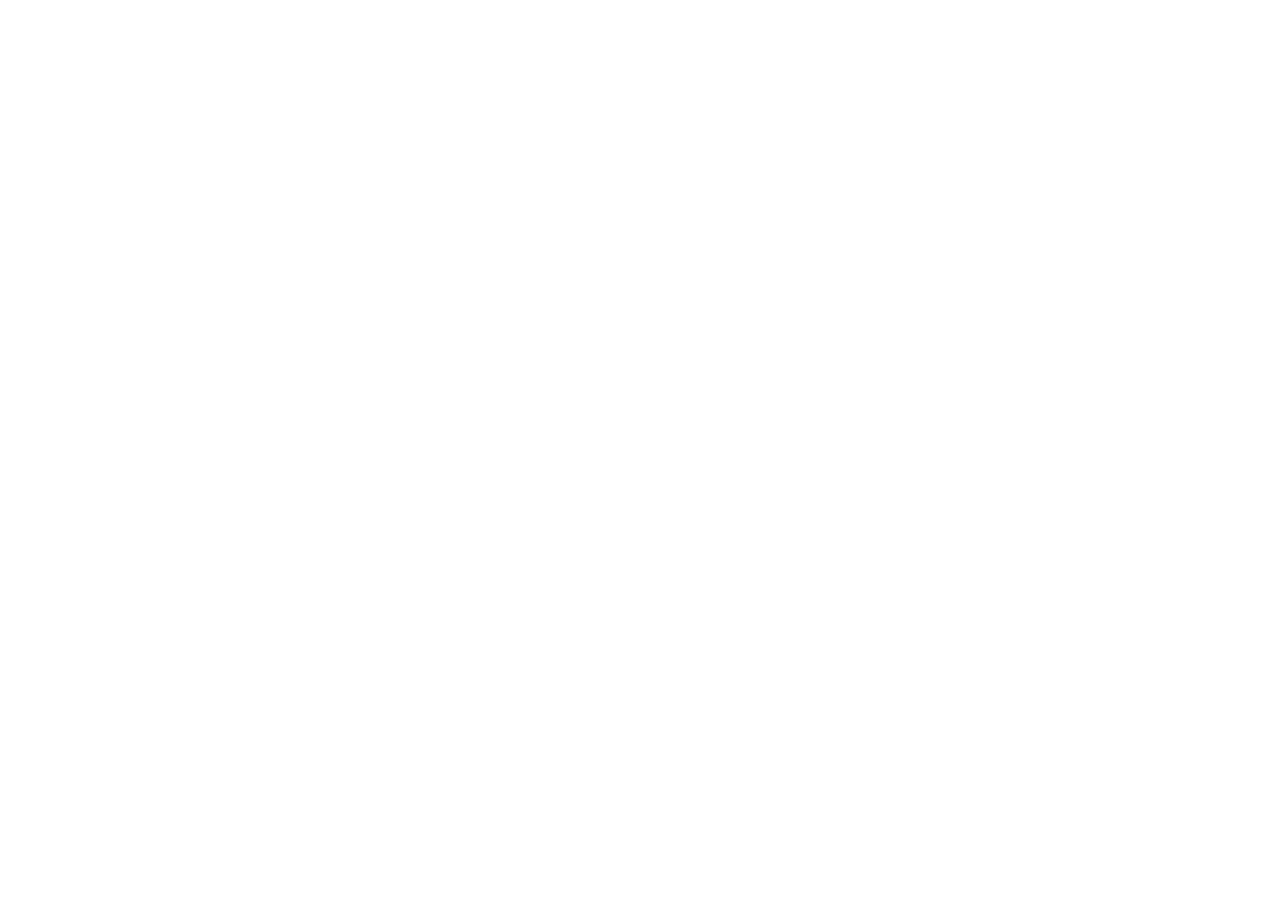
==== index.html @ 7980cffd "initial commit" ====
<!DOCTYPE HTML>
<html>
    <head>
        <title>My first Three.js app</title>
        <style>canvas { width: 100%; height: 100% }</style>
    </head>
    <body>
        <title>AGe.car</title>
        <meta charset="utf-8">
        <meta name="viewport" content="width=device-width, user-scalable=no, minimum-scale=1.0, maximum-scale=1.0">
        <script data-main="app.js" src="libs/require/require.js"></script>
        <div id='info'></div>
        <style type="text/css">
        #info {
            position: fixed;
            top: 50px;
            left: 50px;
            font-family: monospace;
            font-size: 12px;
            text-shadow: 0px 0px 2px #00f, 0px 0px 3px #00f, 0px 0px 5px #000, 0px 0px 5px #000, 0px 0px 5px #000;
            color: #fff;
        }
        .red {
            text-shadow: 0px 0px 2px #f00, 0px 0px 3px #f00, 0px 0px 5px #000, 0px 0px 5px #000, 0px 0px 5px #000 !important;
        }

        .green {
            text-shadow: 0px 0px 2px #0f0, 0px 0px 3px #0f0, 0px 0px 5px #000, 0px 0px 5px #000, 0px 0px 5px #000 !important;
        }
        .blue {
            text-shadow: 0px 0px 2px #09f, 0px 0px 3px #09f, 0px 0px 5px #000, 0px 0px 5px #000, 0px 0px 5px #000 !important;
        }
        </style>
    </body>
</html>
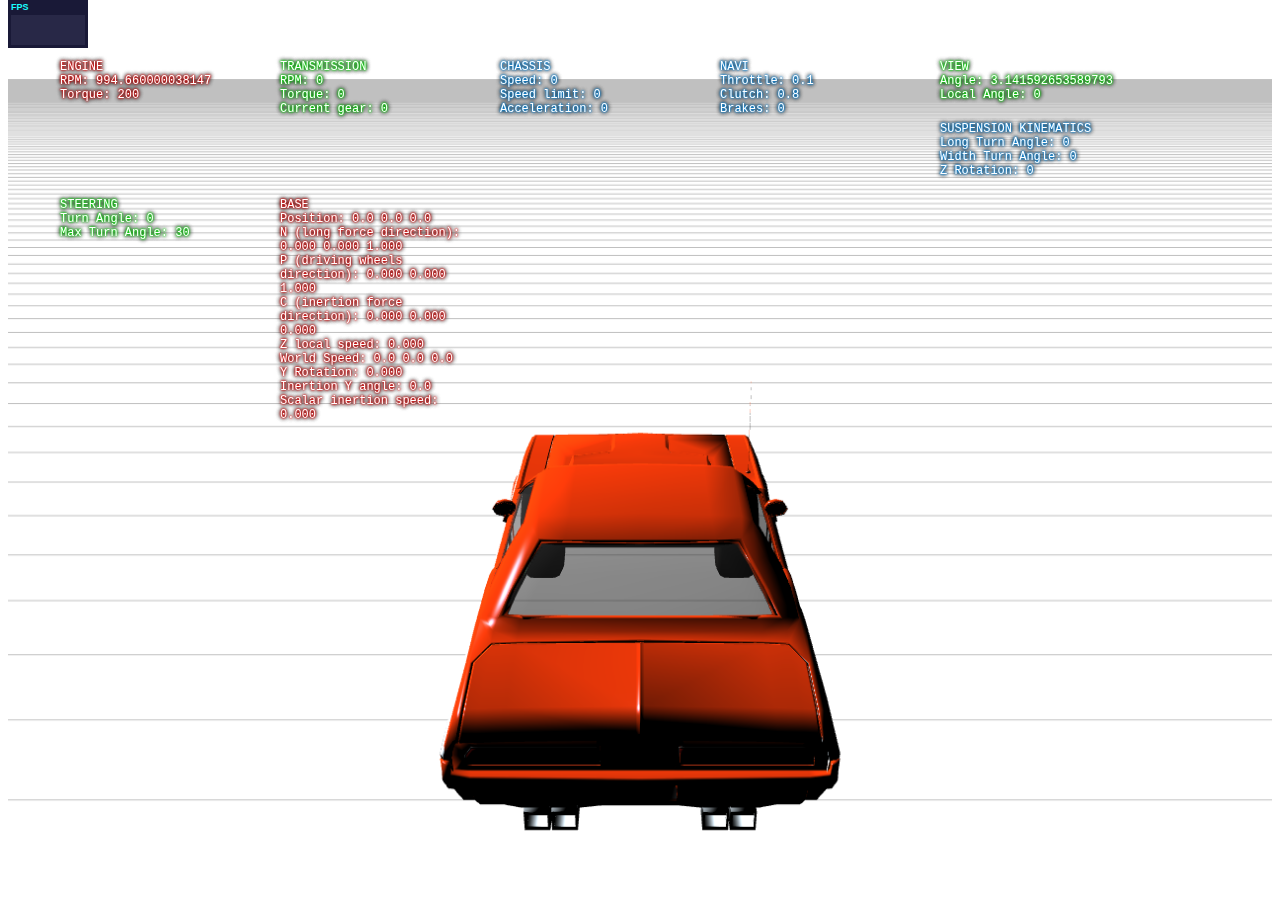
==== commit 8defc654: "redesign" ====
--- a/index.html
+++ b/index.html
@@ -1,35 +1,18 @@
 <!DOCTYPE HTML>
 <html>
     <head>
-        <title>My first Three.js app</title>
-        <style>canvas { width: 100%; height: 100% }</style>
+        <title>Overdrive</title>
+        
+        <meta charset="utf-8">
+        <meta name="viewport" content="width=device-width, user-scalable=no, minimum-scale=1.0, maximum-scale=1.0">
+        
+        <link rel="stylesheet" type="text/css" href="style/main.css" />
+
+        <script data-main="enter.js" src="libs/require/require.js"></script>
     </head>
     <body>
-        <title>AGe.car</title>
-        <meta charset="utf-8">
-        <meta name="viewport" content="width=device-width, user-scalable=no, minimum-scale=1.0, maximum-scale=1.0">
-        <script data-main="app.js" src="libs/require/require.js"></script>
+
         <div id='info'></div>
-        <style type="text/css">
-        #info {
-            position: fixed;
-            top: 50px;
-            left: 50px;
-            font-family: monospace;
-            font-size: 12px;
-            text-shadow: 0px 0px 2px #00f, 0px 0px 3px #00f, 0px 0px 5px #000, 0px 0px 5px #000, 0px 0px 5px #000;
-            color: #fff;
-        }
-        .red {
-            text-shadow: 0px 0px 2px #f00, 0px 0px 3px #f00, 0px 0px 5px #000, 0px 0px 5px #000, 0px 0px 5px #000 !important;
-        }
 
-        .green {
-            text-shadow: 0px 0px 2px #0f0, 0px 0px 3px #0f0, 0px 0px 5px #000, 0px 0px 5px #000, 0px 0px 5px #000 !important;
-        }
-        .blue {
-            text-shadow: 0px 0px 2px #09f, 0px 0px 3px #09f, 0px 0px 5px #000, 0px 0px 5px #000, 0px 0px 5px #000 !important;
-        }
-        </style>
     </body>
 </html>--- a/style/main.css
+++ b/style/main.css
@@ -0,0 +1,32 @@
+canvas { 
+    width: 100%; 
+    height: 100%;
+}
+
+#info {
+    position: fixed;
+    top: 50px;
+    left: 50px;
+    font-family: monospace;
+    font-size: 12px;
+    text-shadow: 0px 0px 2px #00f, 0px 0px 3px #00f, 0px 0px 5px #000, 0px 0px 5px #000, 0px 0px 5px #000;
+    color: #fff;
+}
+
+.info {
+    float: left; 
+    margin: 10px; 
+    width: 200px;
+}
+
+.red {
+    text-shadow: 0px 0px 2px #f00, 0px 0px 3px #f00, 0px 0px 5px #000, 0px 0px 5px #000, 0px 0px 5px #000 !important;
+}
+
+.green {
+    text-shadow: 0px 0px 2px #0f0, 0px 0px 3px #0f0, 0px 0px 5px #000, 0px 0px 5px #000, 0px 0px 5px #000 !important;
+}
+
+.blue {
+    text-shadow: 0px 0px 2px #09f, 0px 0px 3px #09f, 0px 0px 5px #000, 0px 0px 5px #000, 0px 0px 5px #000 !important;
+}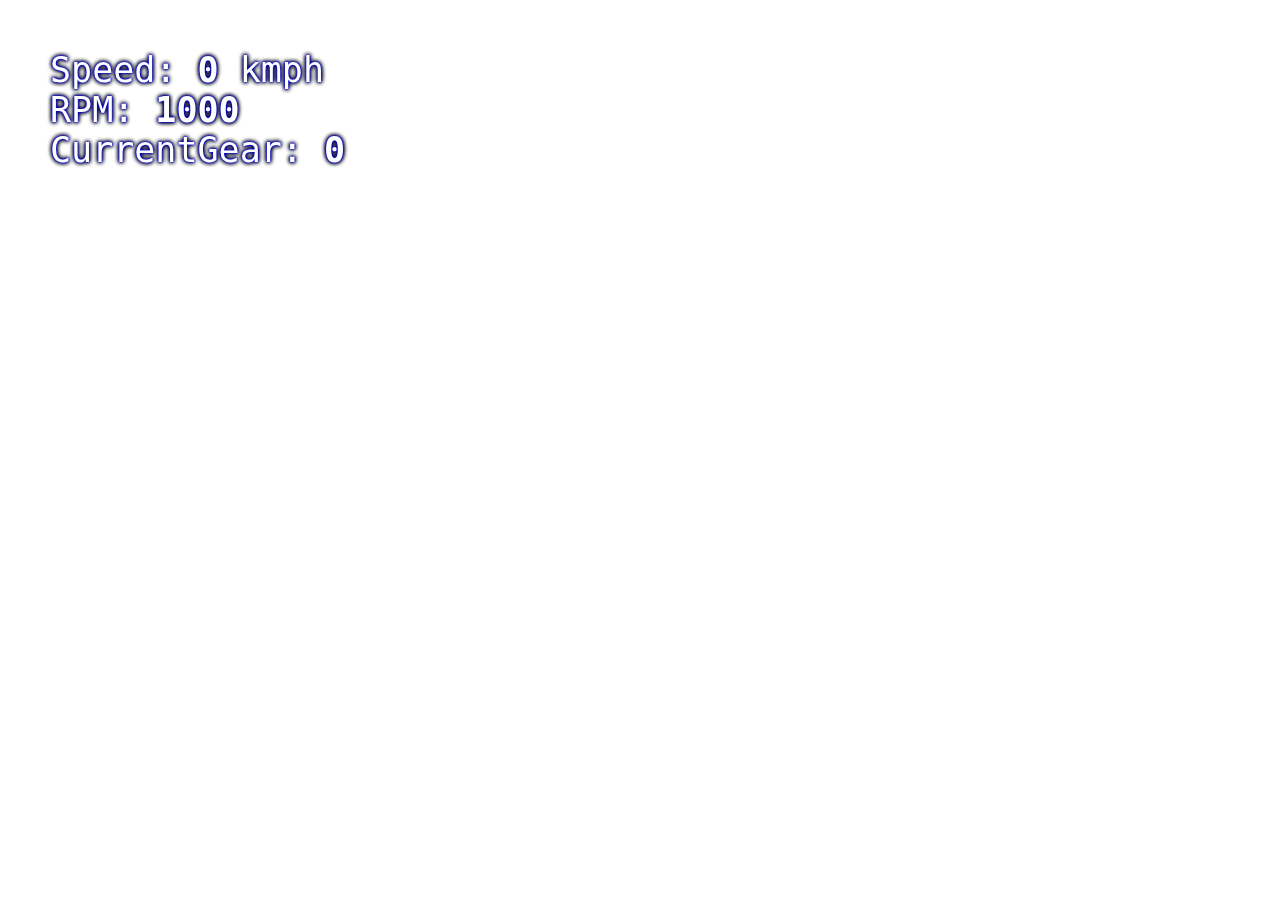
==== commit dad186af: "bubbles" ====
--- a/index.html
+++ b/index.html
@@ -12,7 +12,14 @@
     </head>
     <body>
 
-        <div id='info'></div>
+        <div id="canvas-box"></div>
+        <div id='info'>
+            Speed: <b id="speed">0</b> kmph
+            <br/>
+            RPM: <b id="rpm">1000</b>
+            <br/>
+            CurrentGear: <b id="gear">0</b>
+        </div>
 
     </body>
 </html>--- a/style/main.css
+++ b/style/main.css
@@ -1,32 +1,14 @@
-canvas { 
-    width: 100%; 
-    height: 100%;
+body { 
+    padding: 0;
+    margin: 0;
 }
 
 #info {
     position: fixed;
     top: 50px;
     left: 50px;
-    font-family: monospace;
-    font-size: 12px;
+    font-family: Verdana, monospace;
+    font-size: 35px;
     text-shadow: 0px 0px 2px #00f, 0px 0px 3px #00f, 0px 0px 5px #000, 0px 0px 5px #000, 0px 0px 5px #000;
     color: #fff;
-}
-
-.info {
-    float: left; 
-    margin: 10px; 
-    width: 200px;
-}
-
-.red {
-    text-shadow: 0px 0px 2px #f00, 0px 0px 3px #f00, 0px 0px 5px #000, 0px 0px 5px #000, 0px 0px 5px #000 !important;
-}
-
-.green {
-    text-shadow: 0px 0px 2px #0f0, 0px 0px 3px #0f0, 0px 0px 5px #000, 0px 0px 5px #000, 0px 0px 5px #000 !important;
-}
-
-.blue {
-    text-shadow: 0px 0px 2px #09f, 0px 0px 3px #09f, 0px 0px 5px #000, 0px 0px 5px #000, 0px 0px 5px #000 !important;
 }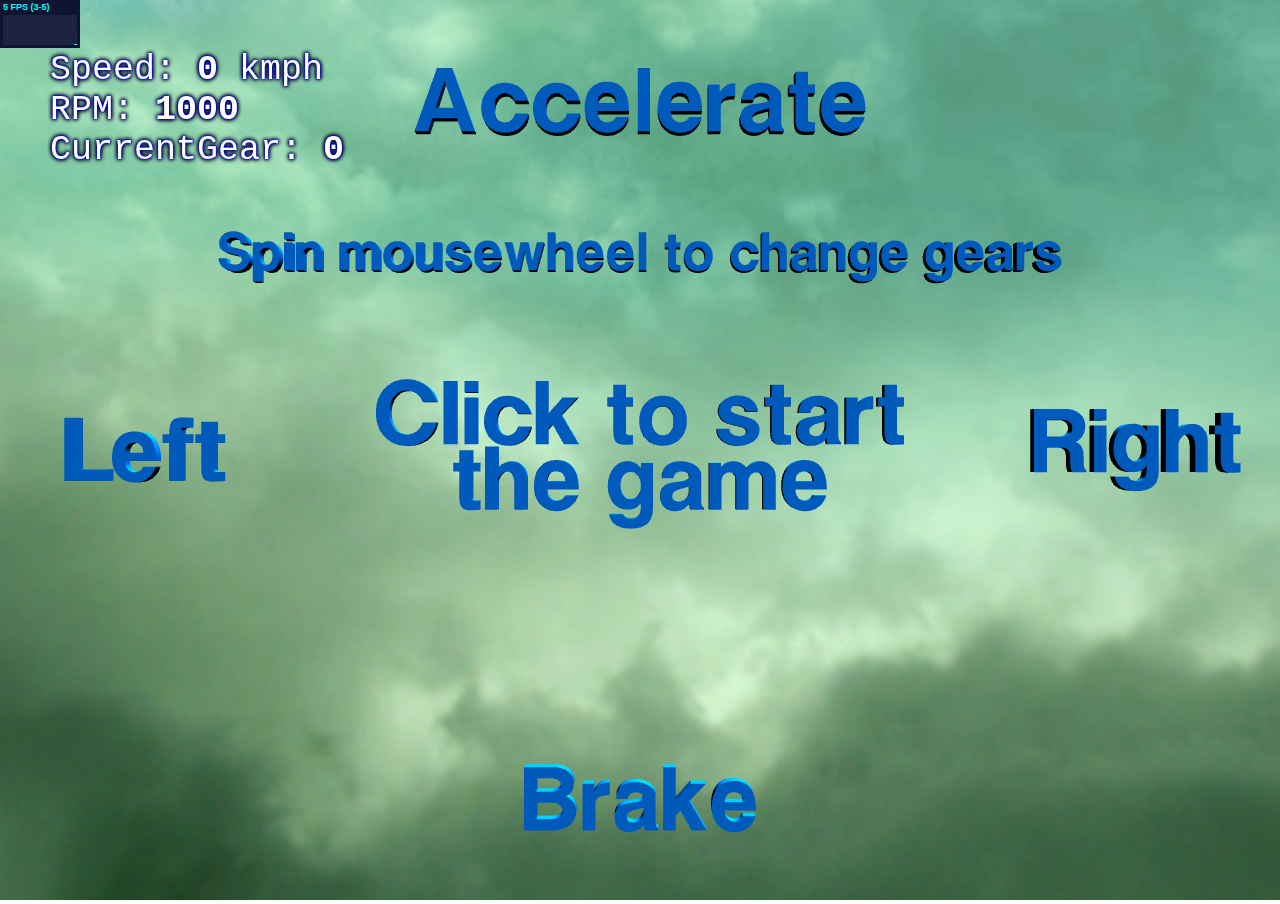
==== commit e928ba45: "require fix & ga" ====
--- a/index.html
+++ b/index.html
@@ -21,5 +21,16 @@
             CurrentGear: <b id="gear">0</b>
         </div>
 
+        <script>
+            (function(i,s,o,g,r,a,m){i['GoogleAnalyticsObject']=r;i[r]=i[r]||function(){
+            (i[r].q=i[r].q||[]).push(arguments)},i[r].l=1*new Date();a=s.createElement(o),
+            m=s.getElementsByTagName(o)[0];a.async=1;a.src=g;m.parentNode.insertBefore(a,m)
+            })(window,document,'script','//www.google-analytics.com/analytics.js','ga');
+
+            ga('create', 'UA-42440267-1', 'poly-js.com');
+            ga('send', 'pageview');
+
+        </script>
+
     </body>
 </html>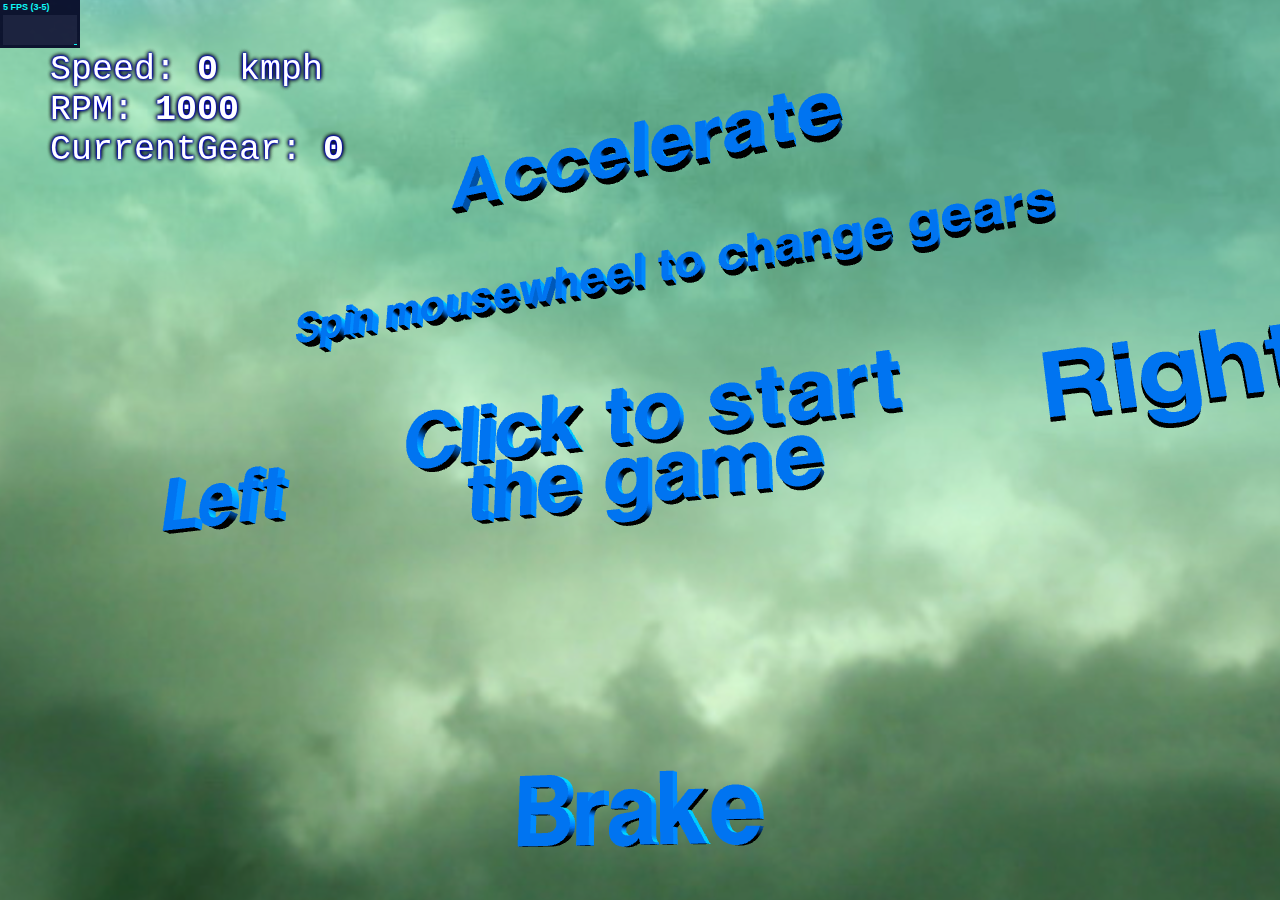
==== commit 84a0fe74: "favicon" ====
--- a/index.html
+++ b/index.html
@@ -2,6 +2,9 @@
 <html>
     <head>
         <title>Overdrive</title>
+
+        <link rel="icon" type="image/png" href="data/textures/checkerboard.jpg" />
+        <link class="hide" rel="image_src" href="data/textures/checkerboard.jpg" />
         
         <meta charset="utf-8">
         <meta name="viewport" content="width=device-width, user-scalable=no, minimum-scale=1.0, maximum-scale=1.0">
